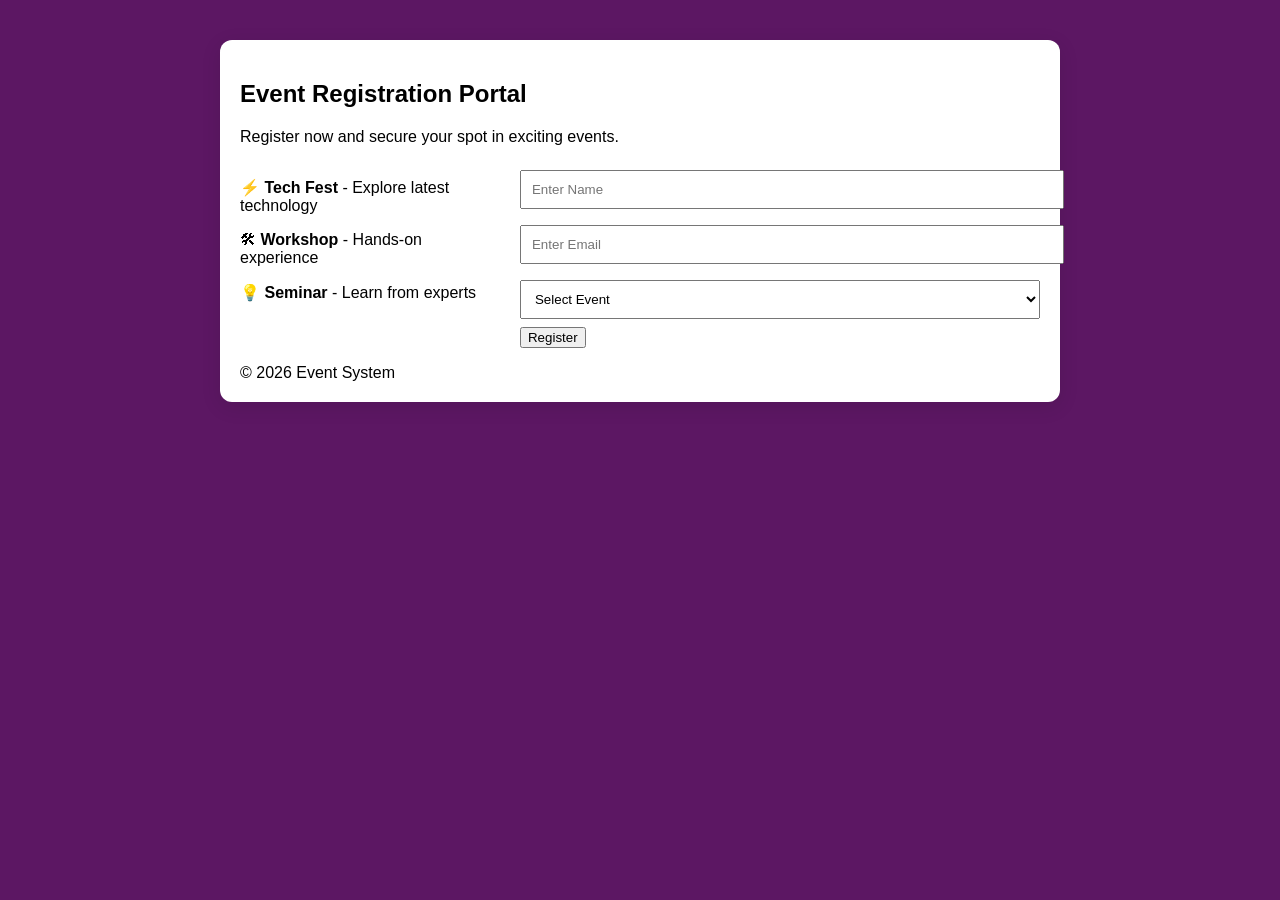
==== frontend/index.html @ 44138996 "Initial commit" ====
<!DOCTYPE html>
<html>
<head>
  <title>Event Registration</title>
  <link rel="stylesheet" href="style.css">
</head>
<body>

<div class="container">
  <h2>Event Registration Portal</h2>
  <p class="subtitle">Register now and secure your spot in exciting events.</p>

  <div class="content">

    <!-- Left Info -->
    <div class="info">
      <p>⚡ <b>Tech Fest</b> - Explore latest technology</p>
      <p>🛠 <b>Workshop</b> - Hands-on experience</p>
      <p>💡 <b>Seminar</b> - Learn from experts</p>
    </div>

    <!-- Form -->
    <form id="form" class="form">
      <input type="text" id="name" placeholder="Enter Name" required>
      <input type="email" id="email" placeholder="Enter Email" required>

      <select id="event">
        <option value="">Select Event</option>
        <option>Tech Fest</option>
        <option>Workshop</option>
        <option>Seminar</option>
      </select>

      <button type="submit">Register</button>
    </form>

  </div>

  <p id="msg"></p>

  <div id="users"></div>

  <footer>© 2026 Event System</footer>
</div>

<script src="script.js"></script>
</body>
</html>
---- frontend/style.css ----
body {
  margin: 0;
  font-family: Arial, sans-serif;
  background: hsl(294, 62%, 24%);
}
/* Smooth fade */
.fade-in {
  animation: fadeIn 0.5s ease;
}

.container {
  max-width: 800px;
  margin: 40px auto;
  padding: 20px;
  background: white;
  border-radius: 12px;
  box-shadow: 0 5px 20px rgba(0,0,0,0.1);
}

.content {
  display: flex;
  gap: 20px;
}

.form input,
.form select {
  width: 100%;
  padding: 10px;
  margin: 8px 0;
}

.fade-out {
  animation: fadeOut 0.3s ease forwards;
}

@keyframes fadeIn {
  from { opacity: 0; transform: translateY(10px); }
  to { opacity: 1; transform: translateY(0); }
}

@keyframes fadeOut {
  to { opacity: 0; transform: translateX(20px); }
}

/* Popup */
.popup {
  position: fixed;
  top: 20px;
  right: 20px;
  background: #2ecc71;
  color: white;
  padding: 12px 18px;
  border-radius: 8px;
  opacity: 0;
  transform: translateY(-20px);
  transition: 0.4s;
  box-shadow: 0 5px 15px rgba(0,0,0,0.2);
}

.popup.show {
  opacity: 1;
  transform: translateY(0);
}

/* Input focus glow */
input:focus, select:focus {
  outline: none;
  border-color: #4b6cb7;
  box-shadow: 0 0 6px rgba(75,108,183,0.5);
}
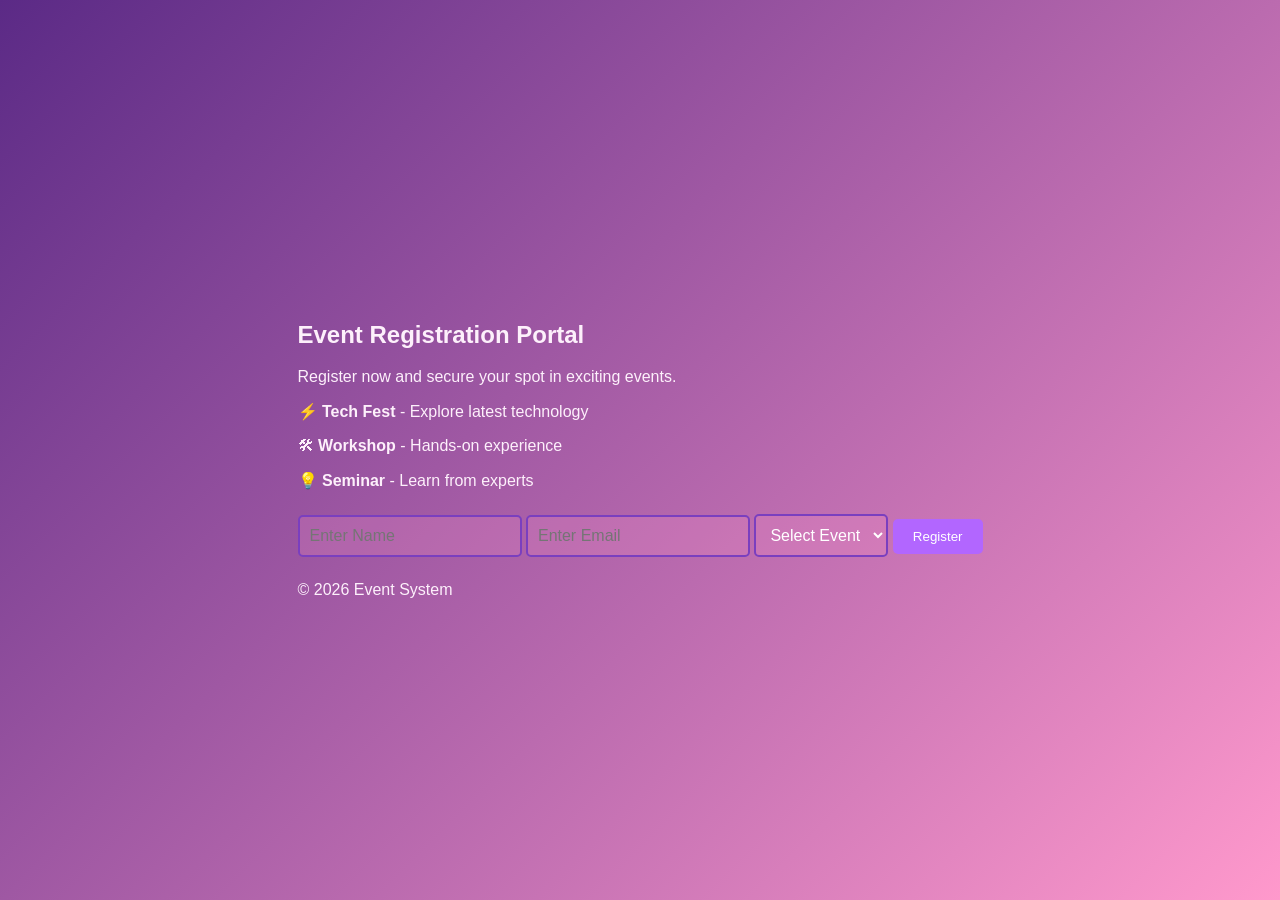
==== commit 3f23d0b6: "Added main box UI" ====
--- a/frontend/index.html
+++ b/frontend/index.html
@@ -1,6 +1,7 @@
 <!DOCTYPE html>
 <html>
 <head>
+  <meta charset="UTF-8">
   <title>Event Registration</title>
   <link rel="stylesheet" href="style.css">
 </head>
--- a/frontend/style.css
+++ b/frontend/style.css
@@ -1,70 +1,106 @@
+/* Body: soft blended purple-pink night background */
 body {
-  margin: 0;
-  font-family: Arial, sans-serif;
-  background: hsl(294, 62%, 24%);
-}
-/* Smooth fade */
-.fade-in {
-  animation: fadeIn 0.5s ease;
+    background: linear-gradient(135deg, #5b2a86, #ff99cc); /* purple-pink blend */
+    color: #fdf0fb; /* soft light text */
+    font-family: 'Arial', sans-serif;
+    margin: 0;
+    padding: 0;
+    min-height: 100vh;
+    display: flex;
+    justify-content: center; /* center everything horizontally */
+    align-items: center;     /* center vertically if desired */
+    flex-direction: column;
 }
 
-.container {
-  max-width: 800px;
-  margin: 40px auto;
-  padding: 20px;
-  background: white;
-  border-radius: 12px;
-  box-shadow: 0 5px 20px rgba(0,0,0,0.1);
+/* Header */
+header {
+    background-color: rgba(91, 42, 134, 0.7); /* semi-transparent purple */
+    color: #ffd1f0; /* soft pink header text */
+    padding: 20px;
+    text-align: center;
+    width: 100%;
 }
 
-.content {
-  display: flex;
-  gap: 20px;
+/* Table */
+table {
+    margin: 20px auto; /* center the table */
+    border-collapse: collapse;
+    width: 80%;
+    background-color: rgba(255, 153, 204, 0.15); /* light pink-purple translucent background */
+    border-radius: 10px;
+    overflow: hidden;
+    box-shadow: 0 0 15px rgba(91, 42, 134, 0.3); /* subtle purple glow */
 }
 
-.form input,
-.form select {
-  width: 100%;
-  padding: 10px;
-  margin: 8px 0;
+th, td {
+    padding: 12px 15px;
+    text-align: center;
+    border-bottom: 1px solid rgba(255, 255, 255, 0.2);
 }
 
-.fade-out {
-  animation: fadeOut 0.3s ease forwards;
+/* Buttons */
+button {
+    background-color: #b266ff; /* soft purple */
+    color: #fff; /* white text */
+    border: none;
+    border-radius: 5px;
+    padding: 10px 20px;
+    cursor: pointer;
+    transition: 0.3s;
 }
 
-@keyframes fadeIn {
-  from { opacity: 0; transform: translateY(10px); }
-  to { opacity: 1; transform: translateY(0); }
+button:hover {
+    background-color: #ff99cc; /* pink hover */
 }
 
-@keyframes fadeOut {
-  to { opacity: 0; transform: translateX(20px); }
+/* Inputs (UPDATED - darker border + better clarity) */
+input, select, textarea {
+    background-color: rgba(255, 153, 204, 0.2); /* same color */
+    color: #fff;
+    border: 2px solid #7a3fbf; /* 🔥 darker purple border */
+    border-radius: 5px;
+    padding: 10px;
+    margin: 8px 0;
+    font-size: 16px; /* 🔥 slightly bigger text */
 }
 
-/* Popup */
-.popup {
-  position: fixed;
-  top: 20px;
-  right: 20px;
-  background: #2ecc71;
-  color: white;
-  padding: 12px 18px;
-  border-radius: 8px;
-  opacity: 0;
-  transform: translateY(-20px);
-  transition: 0.4s;
-  box-shadow: 0 5px 15px rgba(0,0,0,0.2);
+/* Input focus */
+input:focus, select:focus, textarea:focus {
+    border-color: #ff99cc; /* pink highlight on click */
+    outline: none;
 }
 
-.popup.show {
-  opacity: 1;
-  transform: translateY(0);
+/* Cards / containers */
+.card {
+    background-color: rgba(91, 42, 134, 0.4); /* soft semi-transparent purple */
+    border-radius: 10px;
+    padding: 20px;
+    margin: 15px 0;
+    box-shadow: 0 0 15px rgba(255, 153, 204, 0.3); /* soft pink glow */
 }
 
-/* Input focus glow */
-input:focus, select:focus {
-  outline: none;
-  border-color: #4b6cb7;
-  box-shadow: 0 0 6px rgba(75,108,183,0.5);
+/* 🔥 NEW: Main Box for Event Registration */
+.main-box {
+    background-color: rgba(91, 42, 134, 0.5); /* same theme */
+    padding: 30px;
+    border-radius: 12px;
+    box-shadow: 0 0 20px rgba(255, 153, 204, 0.4);
+    width: 400px;
+    text-align: center;
+}
+
+/* 🔥 NEW: Title inside box */
+.main-box h1 {
+    font-size: 26px; /* bigger text */
+    margin-bottom: 20px;
+}
+
+/* Links */
+a {
+    color: #ff99cc; /* pink link */
+    text-decoration: none;
+}
+
+a:hover {
+    color: #fff0fb; /* lighter pink on hover */
 }
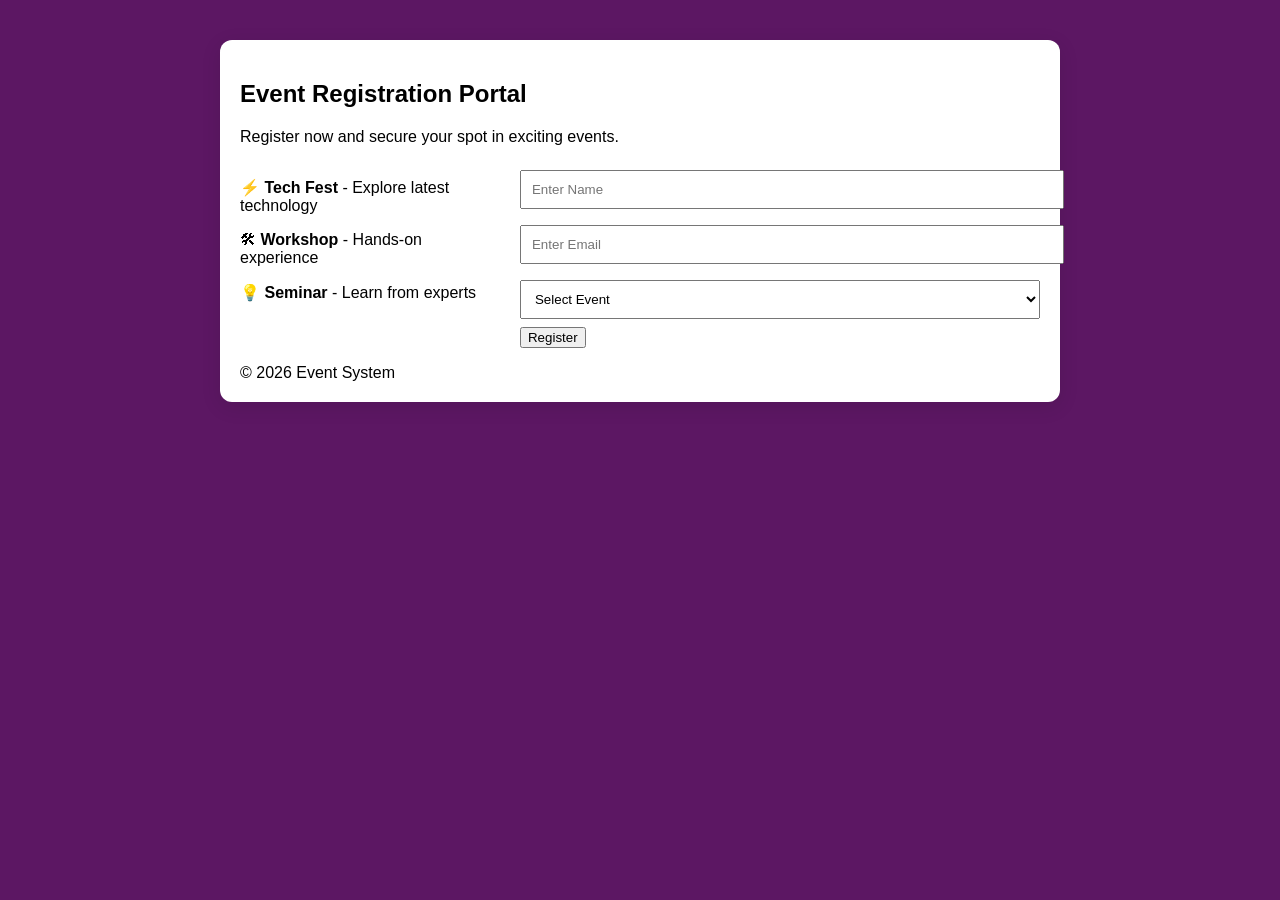
==== commit 4ba538a5: "Restored frontend files" ====
--- a/frontend/index.html
+++ b/frontend/index.html
@@ -1,7 +1,6 @@
 <!DOCTYPE html>
 <html>
 <head>
-  <meta charset="UTF-8">
   <title>Event Registration</title>
   <link rel="stylesheet" href="style.css">
 </head>
--- a/frontend/style.css
+++ b/frontend/style.css
@@ -1,106 +1,70 @@
-/* Body: soft blended purple-pink night background */
 body {
-    background: linear-gradient(135deg, #5b2a86, #ff99cc); /* purple-pink blend */
-    color: #fdf0fb; /* soft light text */
-    font-family: 'Arial', sans-serif;
-    margin: 0;
-    padding: 0;
-    min-height: 100vh;
-    display: flex;
-    justify-content: center; /* center everything horizontally */
-    align-items: center;     /* center vertically if desired */
-    flex-direction: column;
+  margin: 0;
+  font-family: Arial, sans-serif;
+  background: hsl(294, 62%, 24%);
+}
+/* Smooth fade */
+.fade-in {
+  animation: fadeIn 0.5s ease;
 }
 
-/* Header */
-header {
-    background-color: rgba(91, 42, 134, 0.7); /* semi-transparent purple */
-    color: #ffd1f0; /* soft pink header text */
-    padding: 20px;
-    text-align: center;
-    width: 100%;
+.container {
+  max-width: 800px;
+  margin: 40px auto;
+  padding: 20px;
+  background: white;
+  border-radius: 12px;
+  box-shadow: 0 5px 20px rgba(0,0,0,0.1);
 }
 
-/* Table */
-table {
-    margin: 20px auto; /* center the table */
-    border-collapse: collapse;
-    width: 80%;
-    background-color: rgba(255, 153, 204, 0.15); /* light pink-purple translucent background */
-    border-radius: 10px;
-    overflow: hidden;
-    box-shadow: 0 0 15px rgba(91, 42, 134, 0.3); /* subtle purple glow */
+.content {
+  display: flex;
+  gap: 20px;
 }
 
-th, td {
-    padding: 12px 15px;
-    text-align: center;
-    border-bottom: 1px solid rgba(255, 255, 255, 0.2);
+.form input,
+.form select {
+  width: 100%;
+  padding: 10px;
+  margin: 8px 0;
 }
 
-/* Buttons */
-button {
-    background-color: #b266ff; /* soft purple */
-    color: #fff; /* white text */
-    border: none;
-    border-radius: 5px;
-    padding: 10px 20px;
-    cursor: pointer;
-    transition: 0.3s;
+.fade-out {
+  animation: fadeOut 0.3s ease forwards;
 }
 
-button:hover {
-    background-color: #ff99cc; /* pink hover */
+@keyframes fadeIn {
+  from { opacity: 0; transform: translateY(10px); }
+  to { opacity: 1; transform: translateY(0); }
 }
 
-/* Inputs (UPDATED - darker border + better clarity) */
-input, select, textarea {
-    background-color: rgba(255, 153, 204, 0.2); /* same color */
-    color: #fff;
-    border: 2px solid #7a3fbf; /* 🔥 darker purple border */
-    border-radius: 5px;
-    padding: 10px;
-    margin: 8px 0;
-    font-size: 16px; /* 🔥 slightly bigger text */
+@keyframes fadeOut {
+  to { opacity: 0; transform: translateX(20px); }
 }
 
-/* Input focus */
-input:focus, select:focus, textarea:focus {
-    border-color: #ff99cc; /* pink highlight on click */
-    outline: none;
+/* Popup */
+.popup {
+  position: fixed;
+  top: 20px;
+  right: 20px;
+  background: #2ecc71;
+  color: white;
+  padding: 12px 18px;
+  border-radius: 8px;
+  opacity: 0;
+  transform: translateY(-20px);
+  transition: 0.4s;
+  box-shadow: 0 5px 15px rgba(0,0,0,0.2);
 }
 
-/* Cards / containers */
-.card {
-    background-color: rgba(91, 42, 134, 0.4); /* soft semi-transparent purple */
-    border-radius: 10px;
-    padding: 20px;
-    margin: 15px 0;
-    box-shadow: 0 0 15px rgba(255, 153, 204, 0.3); /* soft pink glow */
+.popup.show {
+  opacity: 1;
+  transform: translateY(0);
 }
 
-/* 🔥 NEW: Main Box for Event Registration */
-.main-box {
-    background-color: rgba(91, 42, 134, 0.5); /* same theme */
-    padding: 30px;
-    border-radius: 12px;
-    box-shadow: 0 0 20px rgba(255, 153, 204, 0.4);
-    width: 400px;
-    text-align: center;
-}
-
-/* 🔥 NEW: Title inside box */
-.main-box h1 {
-    font-size: 26px; /* bigger text */
-    margin-bottom: 20px;
-}
-
-/* Links */
-a {
-    color: #ff99cc; /* pink link */
-    text-decoration: none;
-}
-
-a:hover {
-    color: #fff0fb; /* lighter pink on hover */
+/* Input focus glow */
+input:focus, select:focus {
+  outline: none;
+  border-color: #4b6cb7;
+  box-shadow: 0 0 6px rgba(75,108,183,0.5);
 }
